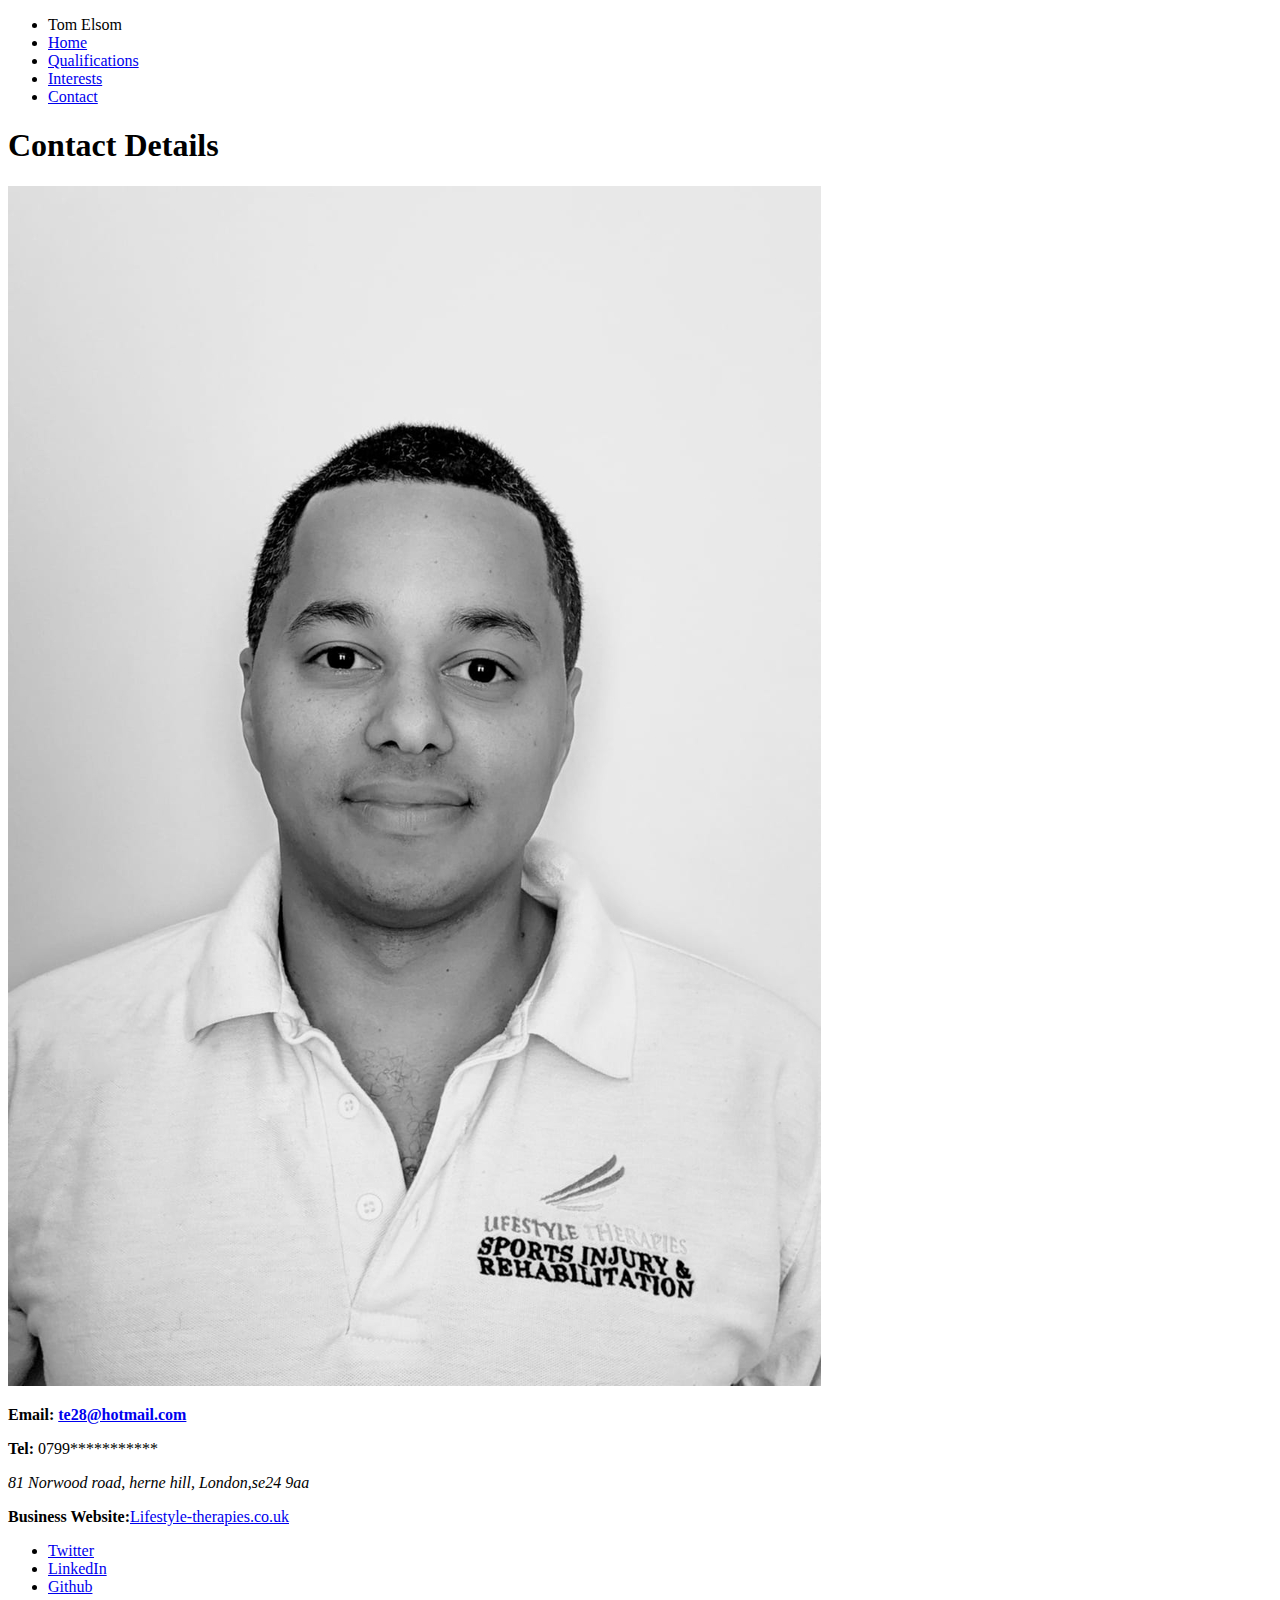
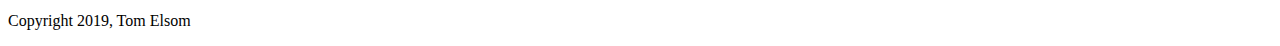
==== contact.html @ 51dfe29a "update 2" ====
<!doctype html>
<html lang="en">
<head>
  <meta charset="utf-8">
  <title>Contact Tom</title>
  <meta name="viewport" content="width=device-width, initial-scale=1.0">
  <link rel="stylesheet" href="styles.css">
  <link href="https://fonts.googleapis.com/css?family=Muli%7CRoboto:400,300,500,700,900" rel="stylesheet">
</head>
  <body>
    <nav>
        <div class="main-nav">
            <ul class="nav">
            <li class="name">Tom Elsom</li>
            <li><a href="index.html">Home</a></li>
            <li><a href="resume.html">Qualifications</a></li>
            <li><a href="work.html">Interests</a></li>
            <li><a href="contact.html">Contact</a></li>
            </ul>
        </div>
    </nav>

<header>
    <h1 class="tag name">Contact Details</h1>
    <img src="images-2/rsz_profile_pic.jpg" alt="Picture of Tom" class="profile-image" title="Tom Elsom"> 
    
</header>
<main>
<div class="card">
<p><strong>Email: <a href="mailto:te28@hotmail.com?subject=I%20must%20have%20you%20in%20my%20life">te28@hotmail.com</a></strong></p>
<p><strong>Tel:</strong> 0799***********</p>
<address>81 Norwood road, herne hill, London,se24 9aa</address>
<p><strong>Business Website:</strong><a href="https://www.lifestyle-therapies.co.uk">Lifestyle-therapies.co.uk</a></p>
</div>
</main>
<footer>
        <ul>
            <li><a href="https://twitter.com/Lifestherapy" class="social twitter">Twitter</a></li>
            <li><a href="https://www.linkedin.com/in/tom-elsom-aa0056193/" class="social linkedin">LinkedIn</a></li>
            <li><a href="https://github.com/tomelsom01" class="social github">Github</a></li>
          </ul>
      <p class="copyright">Copyright 2019, Tom Elsom</p>
    </footer>
</body>
</html>
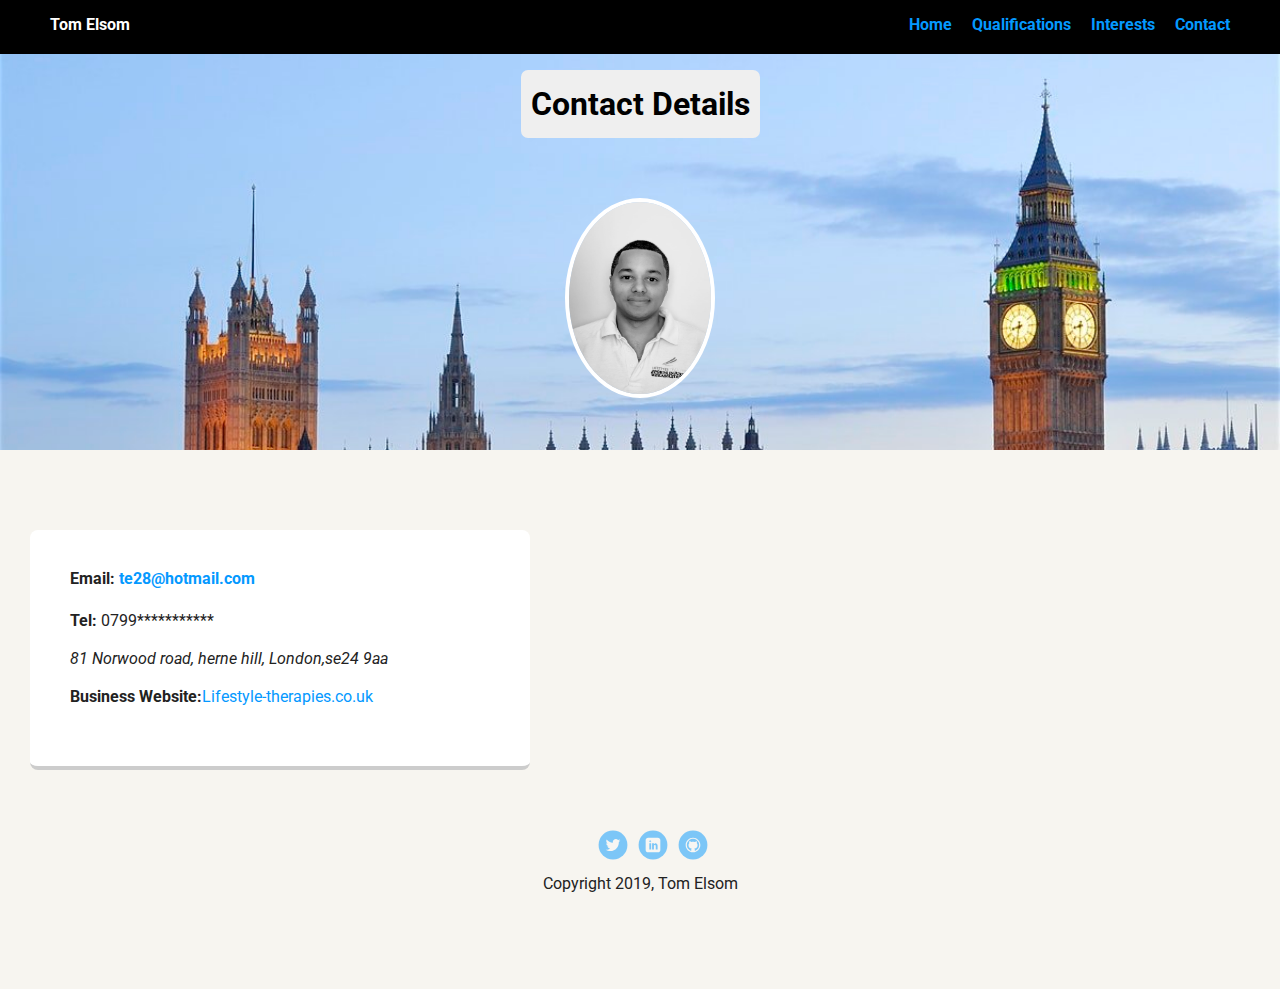
==== commit ddfe05c5: "updating style.css" ====
--- a/contact.html
+++ b/contact.html
@@ -4,7 +4,7 @@
   <meta charset="utf-8">
   <title>Contact Tom</title>
   <meta name="viewport" content="width=device-width, initial-scale=1.0">
-  <link rel="stylesheet" href="styles.css">
+  <link rel="stylesheet" href="style.css">
   <link href="https://fonts.googleapis.com/css?family=Muli%7CRoboto:400,300,500,700,900" rel="stylesheet">
 </head>
   <body>
--- a/style.css
+++ b/style.css
@@ -0,0 +1,219 @@
+/* Global Layout Set-up */
+* { 
+    box-sizing: border-box;
+  }
+    
+  body {
+    margin: 0;
+    padding: 0;
+    text-align: center;
+    font-family: 'Roboto', sans-serif;
+    color: #222;
+    background: #f7f5f0;
+  }
+  /* Link Styles */
+  
+  a {
+    text-decoration: none;
+    color: #0499ff;
+  }
+  a:hover {
+    color: #6633ff;
+  }
+  
+  /* Section Styles */
+  
+  .main-nav {
+    width: 100%;
+    background: black;
+    min-height: 30px;
+    padding: 10px;
+    position: fixed;
+    text-align: center;
+  }
+  .nav {
+    display: flex;
+    justify-content: space-around;
+    font-weight: 700;
+    list-style-type: none;
+    margin: 0 auto;
+    padding: 0;
+  }
+  .nav .name {
+    display: none;
+  }
+  .nav li {
+    padding: 5px 10px 10px 10px;
+  }
+  .nav a {
+    transition: all .10s;
+  }
+  .nav a:hover {
+    color: white
+  }
+  
+  header {
+    text-align: center;
+    background: url('images-2/rsz_london_lets_try.jpg') no-repeat top center ;
+    background-size: cover;
+    overflow: hidden;
+    padding-top: 60px;
+  }
+  header {
+    line-height: 1.5;
+  }
+  header .profile-image {
+    margin-top: 50px;
+    width: 150px;
+    height: 200px;
+    border-radius: 60%;
+    border: 4px solid white;
+    transition: all .10s;
+  }
+  header .profile-image:hover {
+    transform: scale(1.5) rotate(60deg);
+  }
+  .tag {
+    background-color: #efefef;
+    color: black;
+    padding: 10px;
+    border-radius: 7px;
+    display: table;
+    margin: 10px auto;
+  } 
+  .location {
+    background-color: #222;
+    color: white;
+  }
+  .card {
+    margin: 30px;
+    padding: 20px 40px 40px;
+    max-width: 500px;
+    text-align: left;
+    background: #fff;
+    border-bottom: 4px solid #ccc;
+    border-radius: 8px;
+  }
+  .card:hover {
+    border-color: #0e0d0e;
+  }
+  
+  ul.skills {
+    padding: 0;
+    text-align: center;
+  }
+  
+  .skills li {
+    border-radius: 6px;
+    display: inline-block;
+    background: #ff9904;
+    color: white;
+    padding: 5px 10px;
+    margin: 2px;
+  }
+  
+  .skills li:nth-child(odd) {
+    background: #0399ff;
+  }
+  
+  footer {
+    width: 100%;
+    min-height: 30px;
+    padding: 20px 0 40px 20px;
+  }
+  
+  footer .copyright {
+    top: -8px;
+    margin-right: 20px;
+    font-size: .75em;
+  }
+  
+  footer ul {
+    list-style-type: none;
+    margin: 0;
+    padding: 0;
+  }
+  
+  footer ul li {
+    display: inline-block;
+  }
+  
+  a.social {
+    display: inline-block;
+    text-indent: -9999px;
+    margin-left: 5px;
+    width: 30px;
+    height: 30px;
+    background-size: 30px 30px;
+    opacity: .5;
+    transition: all .40s;
+    
+  }
+  a.twitter {
+    background-image: url(images-2/twitter.svg);
+  }
+  a.linkedin {
+    background-image: url(images-2/linkedin.svg);
+  }
+  a.github {
+    background-image: url(images-2/github.svg);
+  }
+  a.social:hover {
+    opacity: 1;
+  }
+  .clearfix {
+    clear: both;
+  }
+  
+  /* Styles for larger screens */
+  @media screen and (min-width: 720px) {
+    
+    .flex {
+        display: flex;
+        max-width: 1200px;
+        justify-content: space-around;
+        margin: 0 auto;
+    }
+  
+    header {
+      min-height: 450px;
+    }
+  
+    .nav {
+      max-width: 1200px;
+    }
+  
+    .nav .name {
+      display: block;
+      margin-right: auto;
+      color: white;
+    }
+  
+    main {
+      padding-top: 50px;
+    }
+  
+    main p {
+      line-height: 1.6em;
+    }
+  
+    footer {
+      font-size: 1.3em;
+      max-width: 1200px;
+      margin: 40px auto;
+    }
+  
+  }
+  
+  h3 {
+    color: blue;
+  }
+    
+  .card-title {
+  text-align: center;
+    border: solid blue 5px;
+    border-radius: 2px;
+  padding: 3px;
+    margin: 2px;
+  }
+    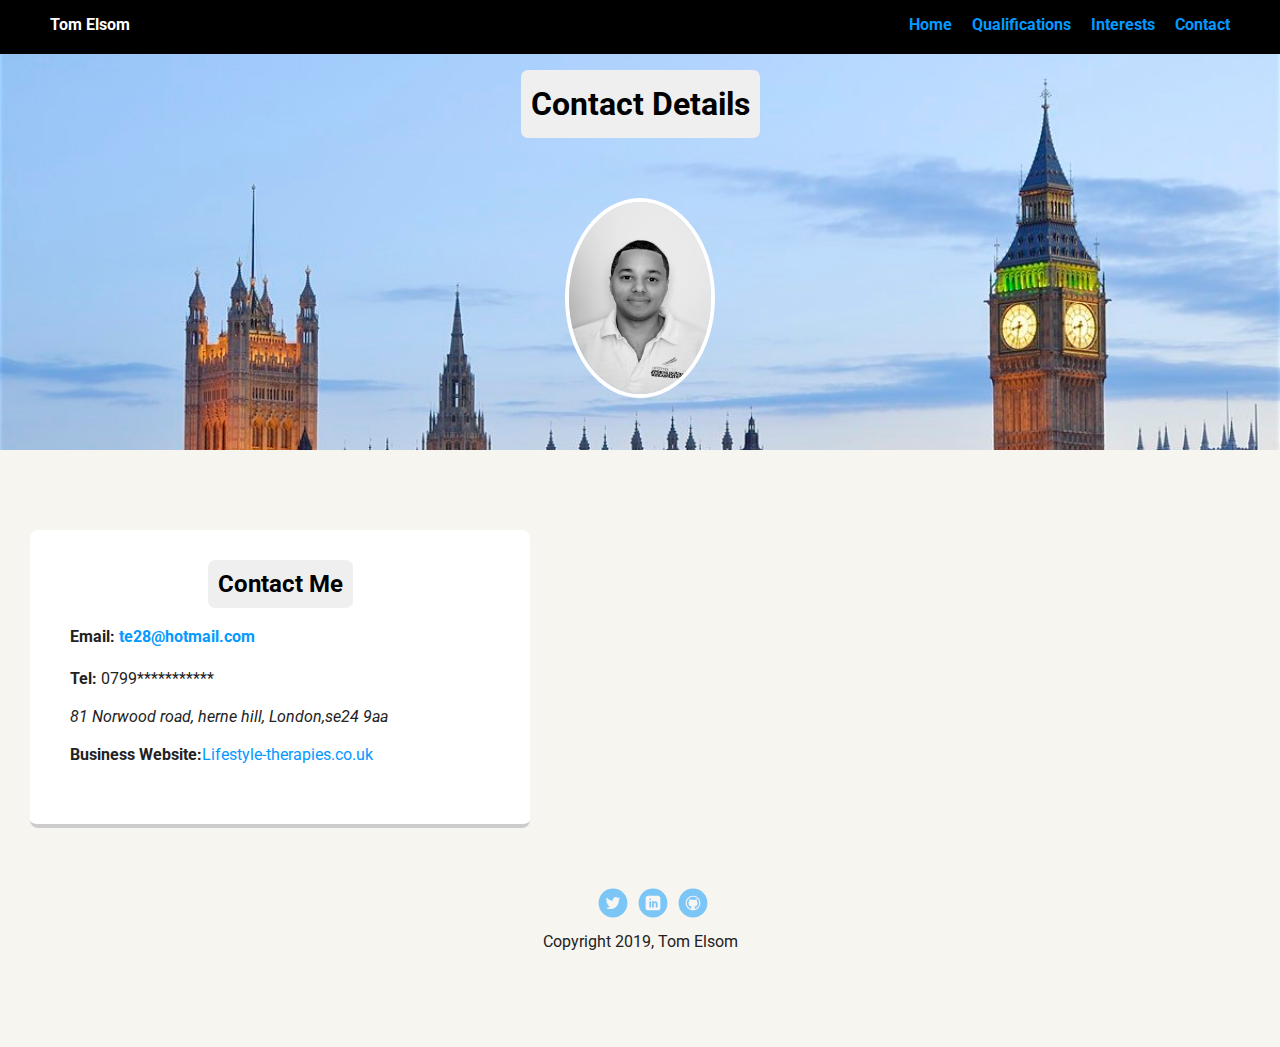
==== commit 37550d67: "Changing Divs to sections and articles" ====
--- a/contact.html
+++ b/contact.html
@@ -26,12 +26,13 @@
     
 </header>
 <main>
-<div class="card">
+<section class="card">
+    <h2 class="tag name">Contact Me</h2>
 <p><strong>Email: <a href="mailto:te28@hotmail.com?subject=I%20must%20have%20you%20in%20my%20life">te28@hotmail.com</a></strong></p>
 <p><strong>Tel:</strong> 0799***********</p>
 <address>81 Norwood road, herne hill, London,se24 9aa</address>
 <p><strong>Business Website:</strong><a href="https://www.lifestyle-therapies.co.uk">Lifestyle-therapies.co.uk</a></p>
-</div>
+</section>
 </main>
 <footer>
         <ul>
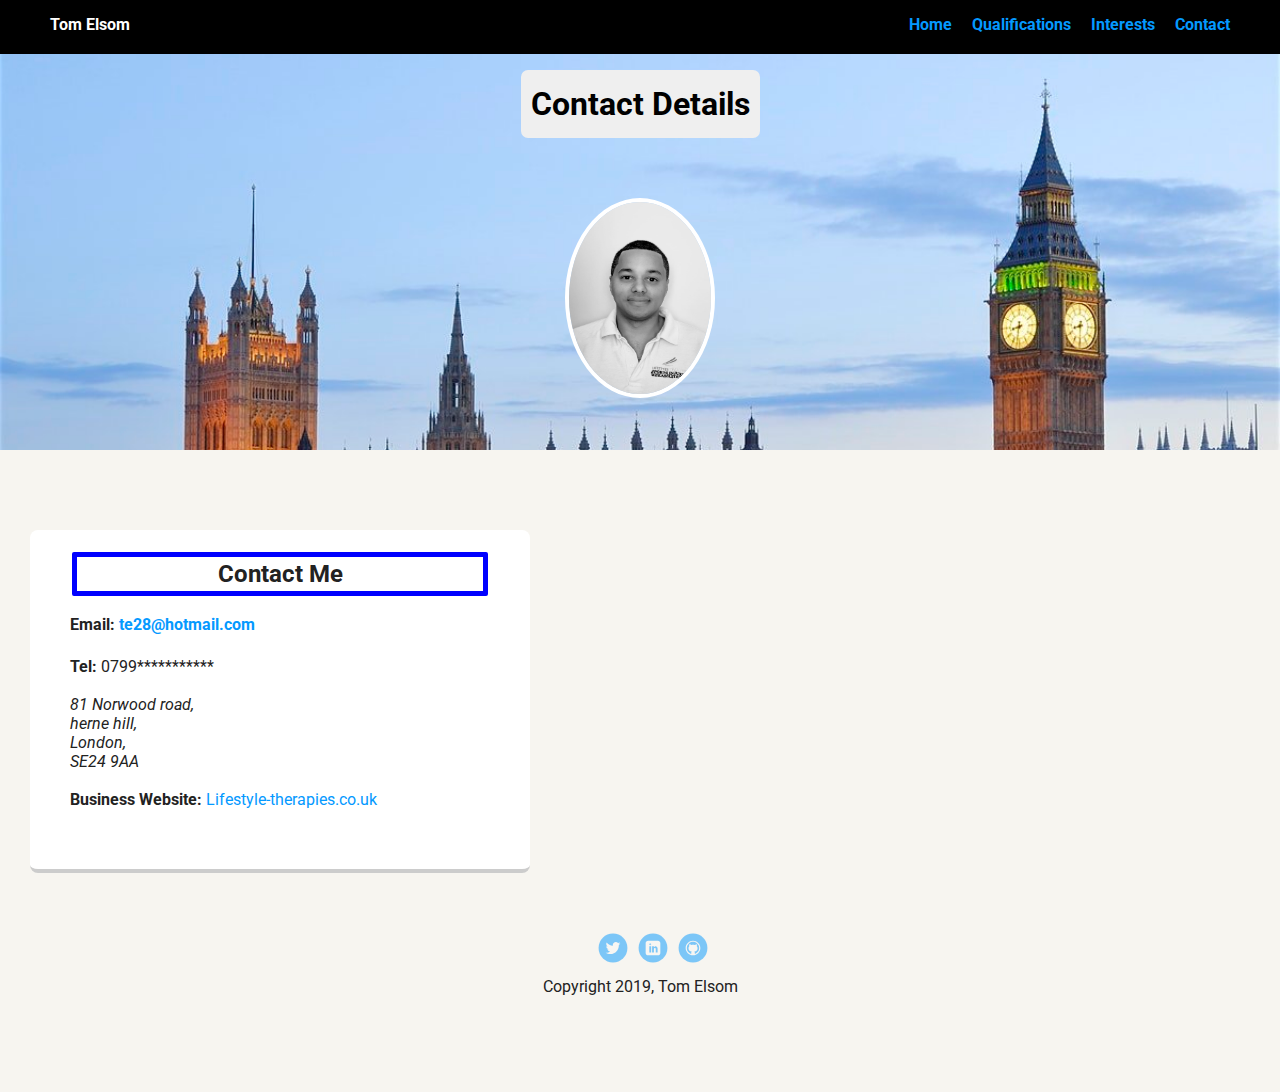
==== commit 7a0f7183: "Finishing touches to the address and sections" ====
--- a/contact.html
+++ b/contact.html
@@ -27,11 +27,14 @@
 </header>
 <main>
 <section class="card">
-    <h2 class="tag name">Contact Me</h2>
+    <h2 class="card-title">Contact Me</h2>
 <p><strong>Email: <a href="mailto:te28@hotmail.com?subject=I%20must%20have%20you%20in%20my%20life">te28@hotmail.com</a></strong></p>
 <p><strong>Tel:</strong> 0799***********</p>
-<address>81 Norwood road, herne hill, London,se24 9aa</address>
-<p><strong>Business Website:</strong><a href="https://www.lifestyle-therapies.co.uk">Lifestyle-therapies.co.uk</a></p>
+<address>81 Norwood road,<br> 
+    herne hill,<br> 
+    London,<br>
+    SE24 9AA</address>
+<p><strong>Business Website:</strong><a href="https://www.lifestyle-therapies.co.uk"> Lifestyle-therapies.co.uk</a></p>
 </section>
 </main>
 <footer>
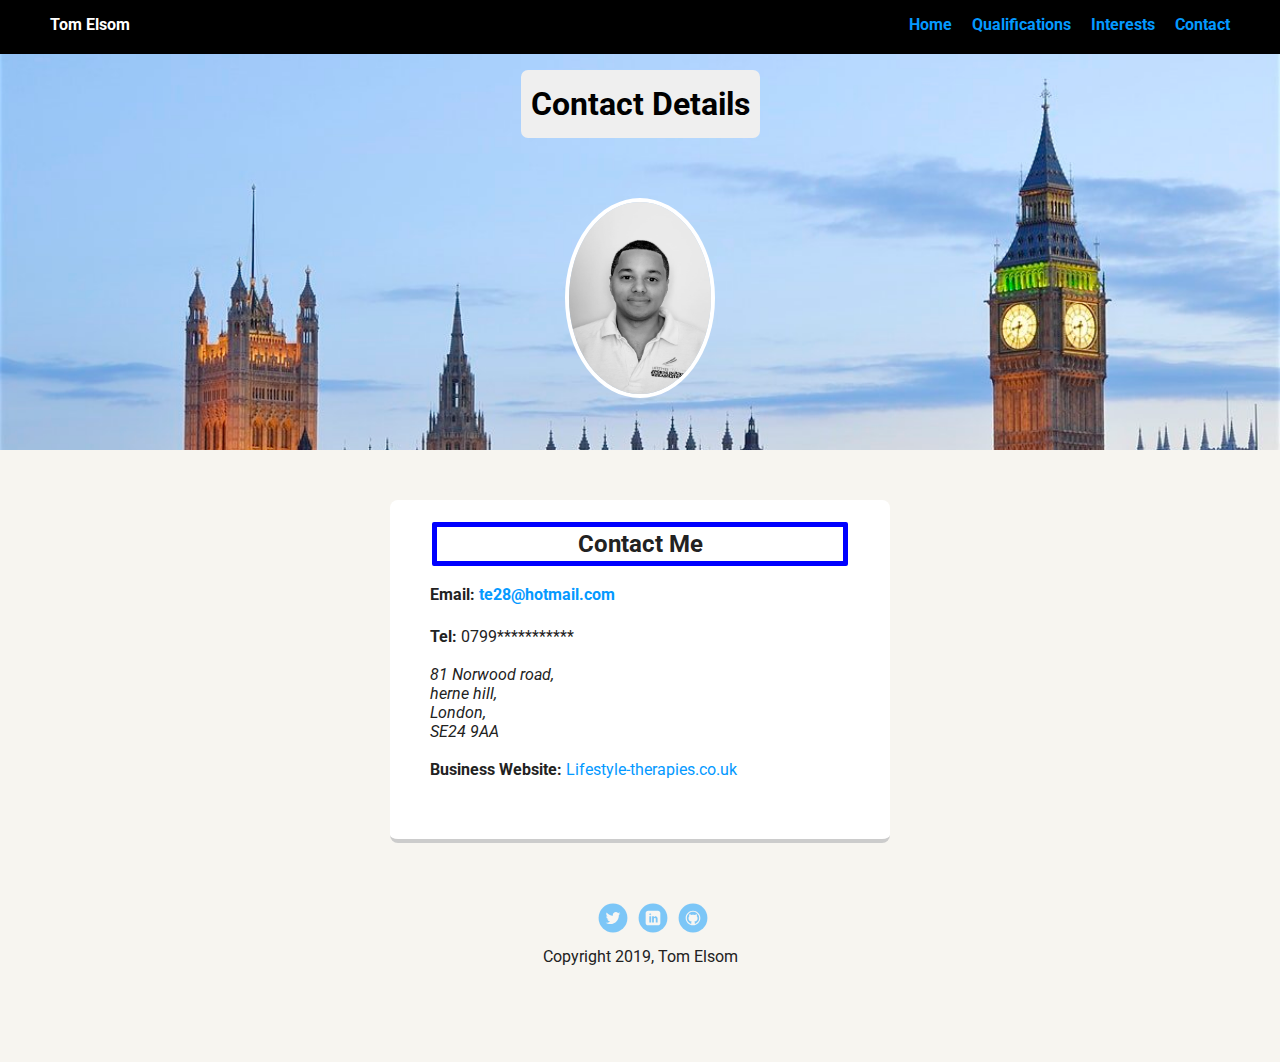
==== commit 53ed25bf: "Changing the div to nav class and added margin: auto" ====
--- a/contact.html
+++ b/contact.html
@@ -8,8 +8,8 @@
   <link href="https://fonts.googleapis.com/css?family=Muli%7CRoboto:400,300,500,700,900" rel="stylesheet">
 </head>
   <body>
-    <nav>
-        <div class="main-nav">
+    <nav class="main-nav">
+        
             <ul class="nav">
             <li class="name">Tom Elsom</li>
             <li><a href="index.html">Home</a></li>
@@ -17,7 +17,7 @@
             <li><a href="work.html">Interests</a></li>
             <li><a href="contact.html">Contact</a></li>
             </ul>
-        </div>
+        
     </nav>
 
 <header>
--- a/style.css
+++ b/style.css
@@ -86,7 +86,7 @@
     color: white;
   }
   .card {
-    margin: 30px;
+    margin: auto;
     padding: 20px 40px 40px;
     max-width: 500px;
     text-align: left;
